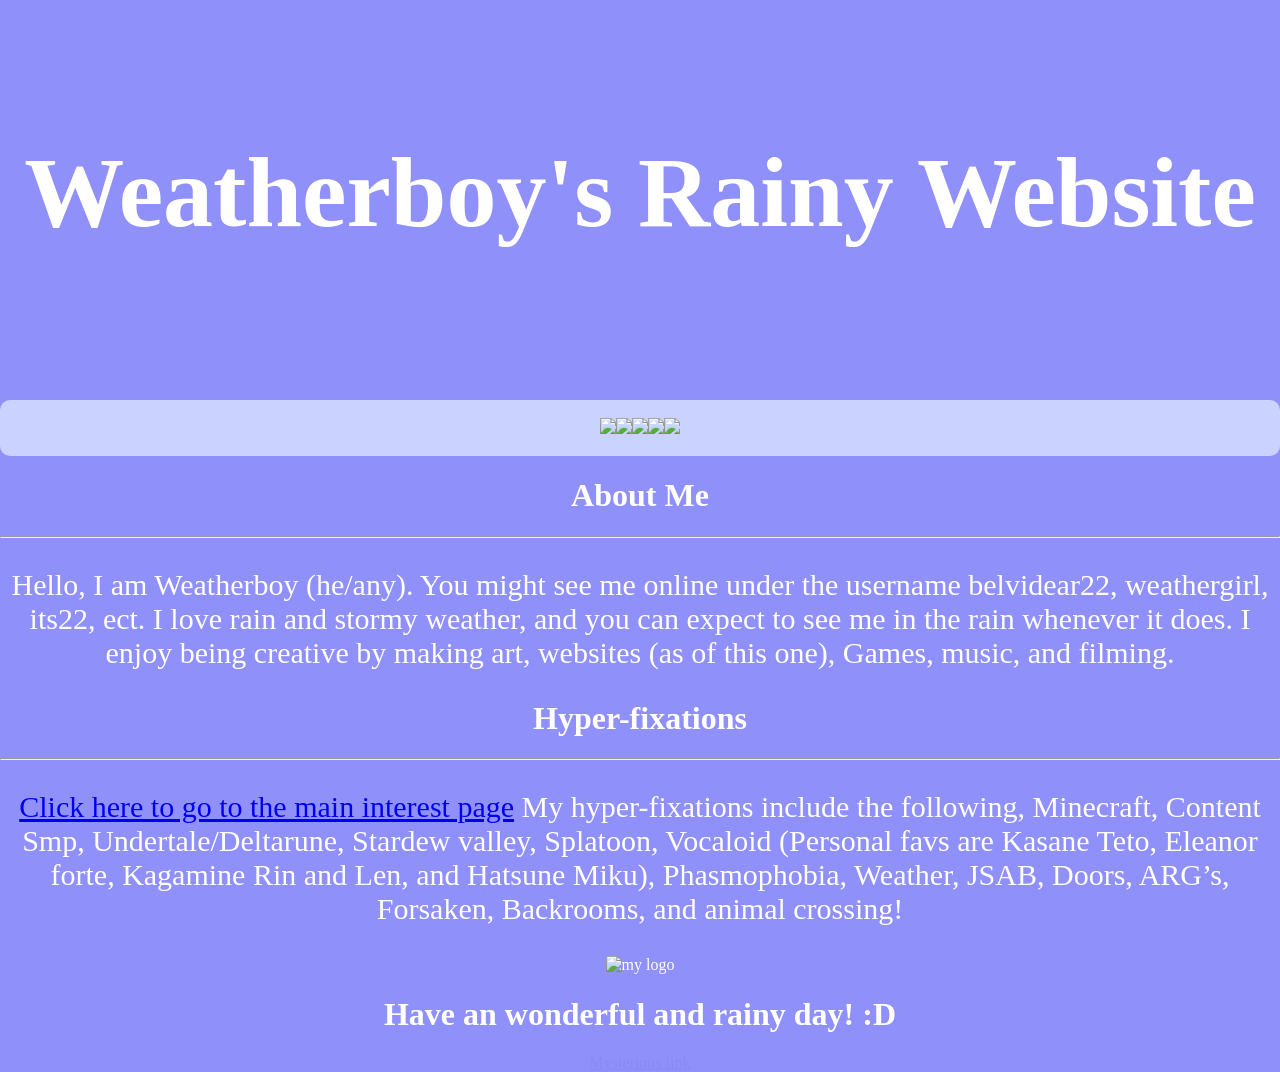
==== index.html @ 8af19426 "Add files via upload" ====
<!DOCTYPE html>
<html lang="en">
<head>
    <meta charset="UTF-8">
    <meta name="viewport" content="width=device-width, initial-scale=1.0">
    <title>Weatherboy's Rainy Website</title>
    <link rel="icon" type="image/x-icon" href="images/ルーク.png">
    <link rel="stylesheet" href="mainpage.css">
</head>
<body>
    
    <div class="gradient-background">
                <h1 style="justify-content: center; display: flex; height: 250px; align-items: flex-end; font-size: 100px;  background: transparent; margin: 0;">
        Weatherboy's Rainy Website
        </h1>
    </div>
    <div class="box">
        <ul class="order">
            <a href="index.html" class="current"><li><img src="images/icon/homepagecurrent.png"></li></a>
            <a href="projects.html"><li><img src="images/icon/projectsnotcurrent.png"></li></a>
            <a href="characters.html"><li><img src="images/icon/charactersnotcurrent.png"></li></a>
            <a href="intrest.html"><li><img src="images/icon/interestnotcurrent.png"></li></a>
            <a href="social.html"><li><img src="images/icon/socialsnotcurrent.png"></li></a>
        </ul>
    </div>
    <h1>About Me</h1><hr>
    <p>Hello, I am Weatherboy (he/any). You might see me online under the username belvidear22, weathergirl, its22, ect. I love rain and stormy weather, and you can expect to see me in the rain whenever it does. I enjoy being creative by making art, websites (as of this one), Games, music, and filming. </p>
    <h1>Hyper-fixations</h1><hr>
    <p><a href="intrest.html">Click here to go to the main interest page</a> My hyper-fixations include the following, Minecraft, Content Smp, Undertale/Deltarune, Stardew valley, Splatoon, Vocaloid (Personal favs are Kasane Teto, Eleanor forte, Kagamine Rin and Len, and Hatsune Miku), Phasmophobia, Weather, JSAB, Doors, ARG’s, Forsaken, Backrooms, and animal crossing!</p>
    <div><img src="images\ルーク.png" alt="my logo" style="width: 150px; height: auto; justify-content: left;">
        <h1>Have an wonderful and rainy day! :D</h1>
    </div>
    <a href="https://www.youtube.com/watch?v=dQw4w9WgXcQ" style="color: rgb(138, 138, 241); text-align: left;">Mysterious link</a>
</body>
</html>
---- mainpage.css ----
body {
    background-color: rgba(144, 144, 251);
        min-height: 100vh; 
            margin: 0
}
@font-face {
  font-family: apple; 
  src: url("fonts/AppleGaramond.woff"); 
}
body {
    font-family: apple;
    color: white;
    text-align: center;
}

.gradient-background {
  width: 100%;
  height: 400px;
  display: block;
  background-size: cover;
  background-position: center;

  background-image: 
    linear-gradient(to top, rgba(144, 144, 251) 0%, rgba(35, 42, 48, 0) 40%), 
    url('images/Untitled design.png');
}
.imagetext {
    background: transparent;
    margin: 0;
}
.box {
    background-color: rgb(202, 211, 255);
    padding: 2px;
    border-radius: 10px;
    max-width: auto;
    max-height: 300px;
    border-color: blue;
}
.order {
    display: flex;
    list-style-type: none;
    gap: 0px;
    padding: 0;
    justify-content: center;
}


li img {
    width: 200px;
    height: auto;
    border-radius: 0;
}
p {
    font-size: 30px;
}
.container {
    display: flex;
    align-items: center;
    gap: 100px
}
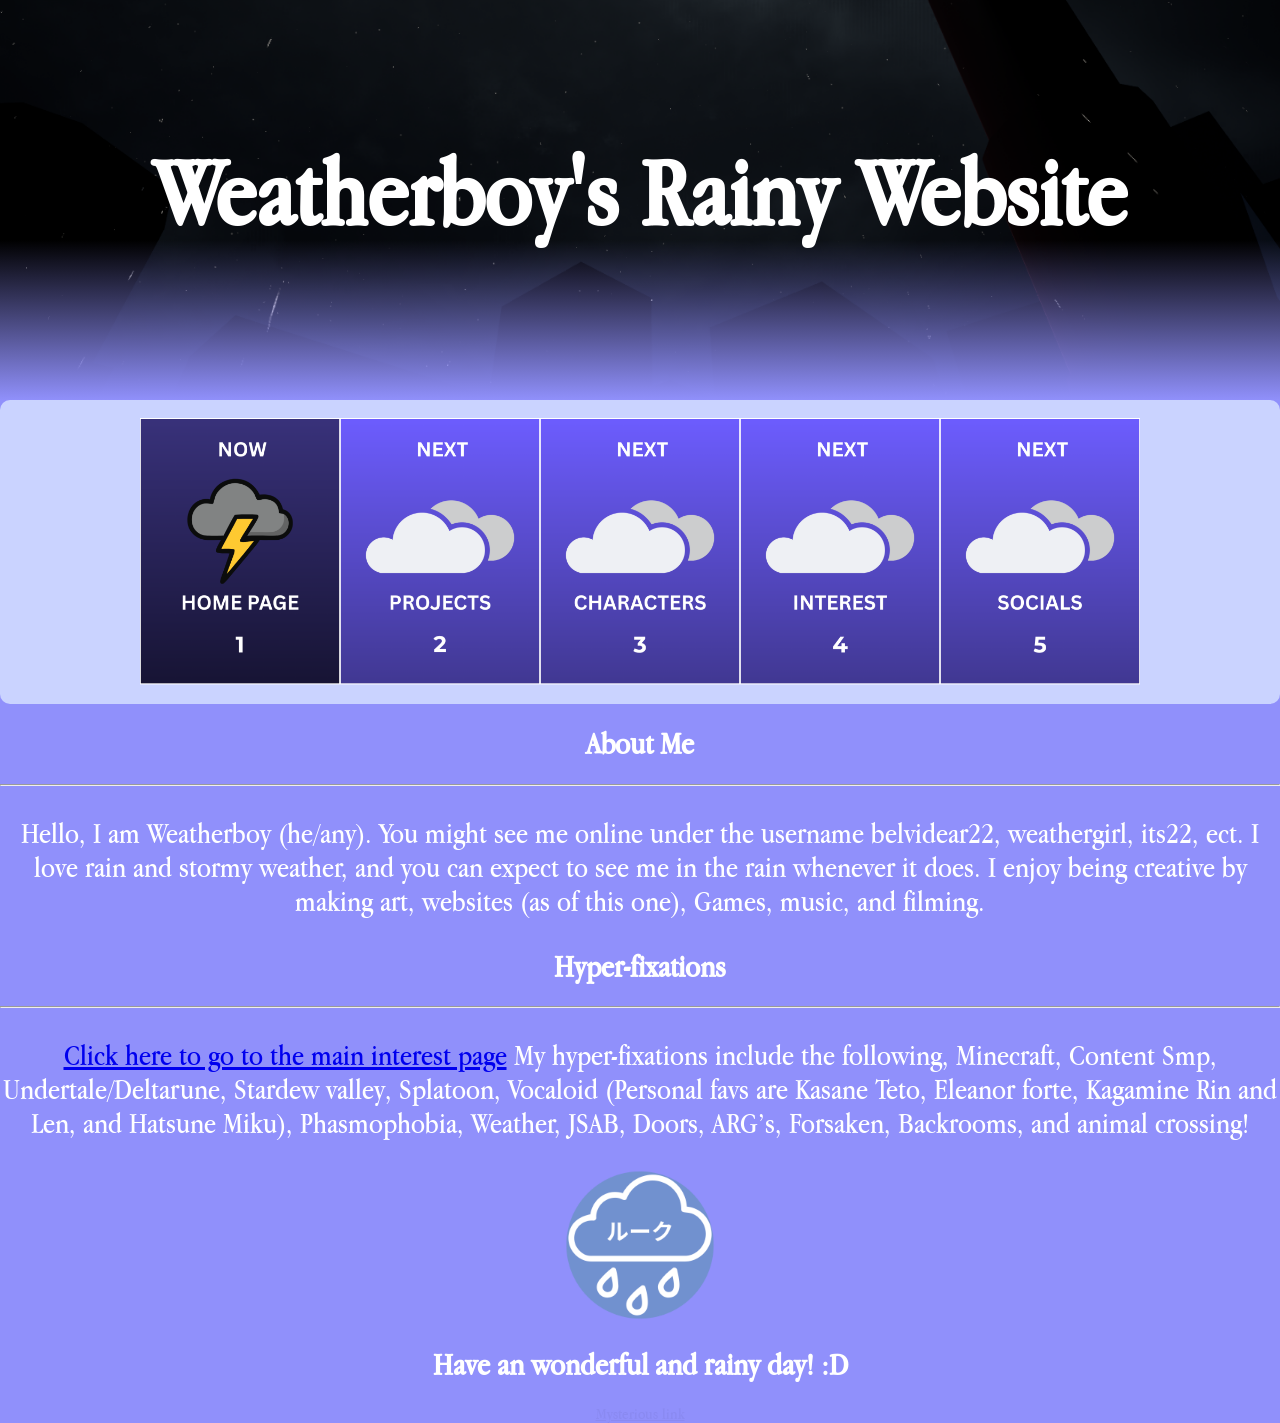
==== commit 2c5cc288: "Update index.html" ====
--- a/index.html
+++ b/index.html
@@ -4,7 +4,7 @@
     <meta charset="UTF-8">
     <meta name="viewport" content="width=device-width, initial-scale=1.0">
     <title>Weatherboy's Rainy Website</title>
-    <link rel="icon" type="image/x-icon" href="images/ルーク.png">
+    <link rel="icon" type="image/x-icon" href="images/ルーク.png?">
     <link rel="stylesheet" href="mainpage.css">
 </head>
 <body>
@@ -32,4 +32,4 @@
     </div>
     <a href="https://www.youtube.com/watch?v=dQw4w9WgXcQ" style="color: rgb(138, 138, 241); text-align: left;">Mysterious link</a>
 </body>
-</html>+</html>
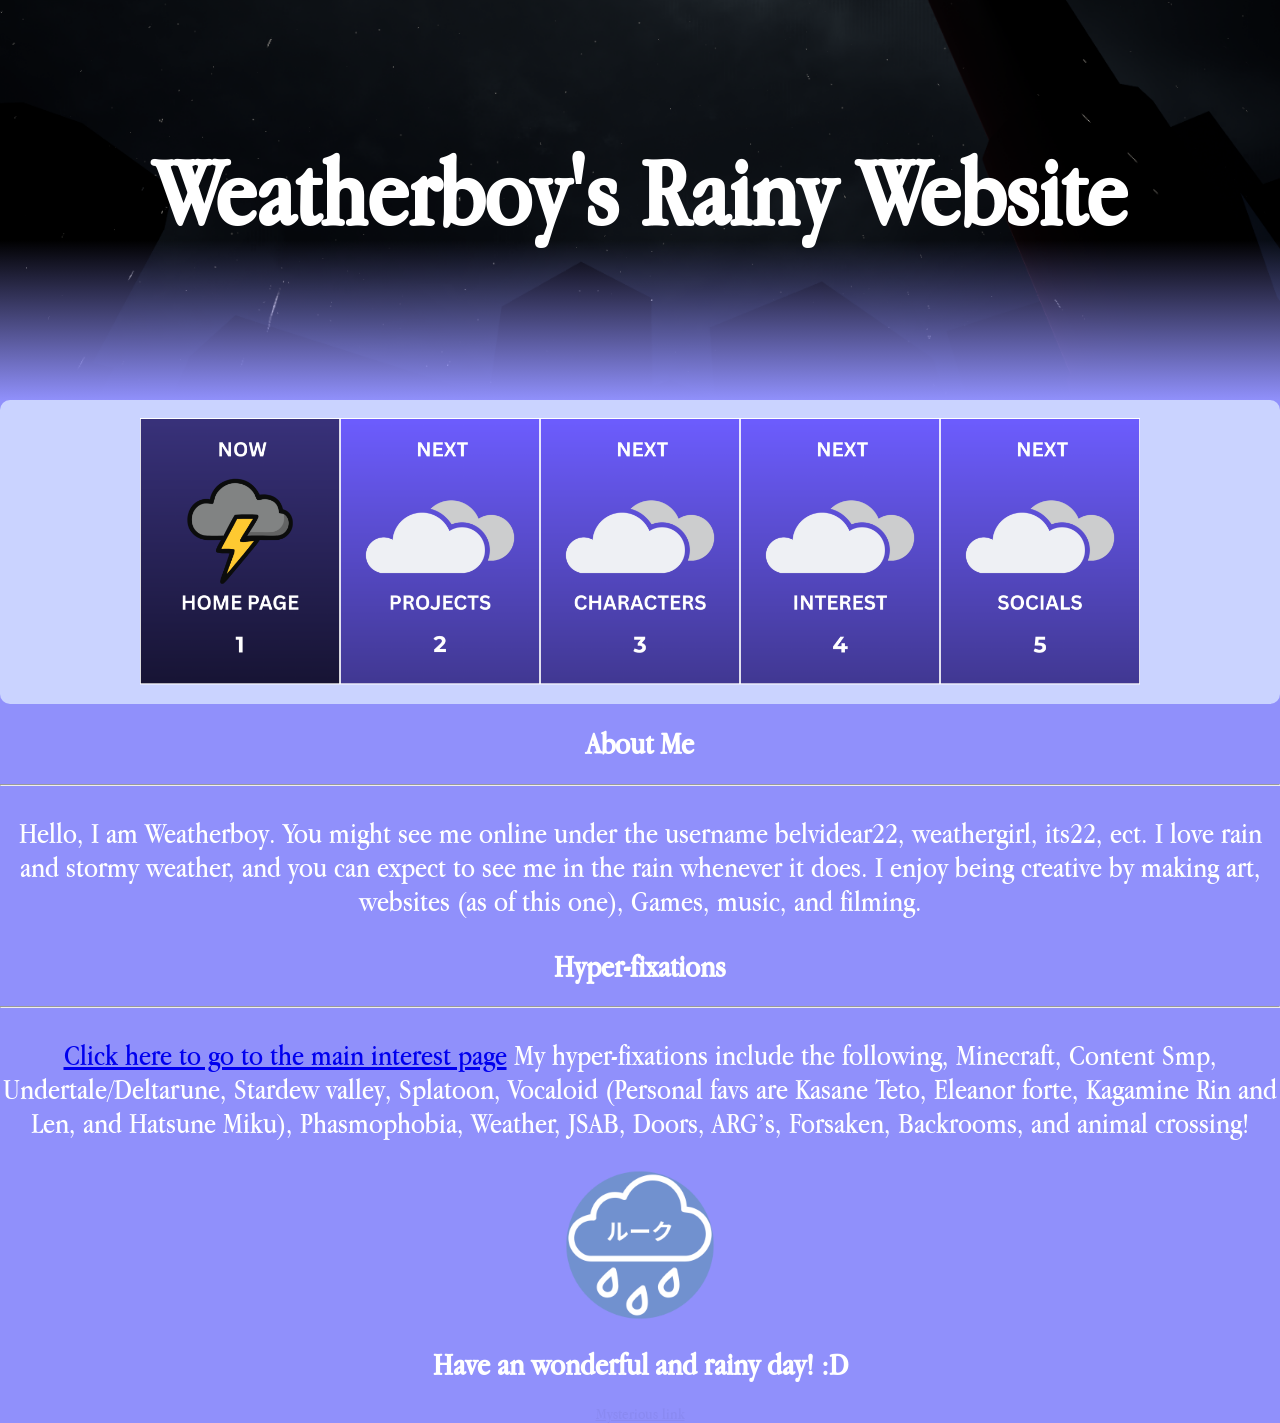
==== commit 42c0ac13: "Update index.html" ====
--- a/index.html
+++ b/index.html
@@ -24,7 +24,7 @@
         </ul>
     </div>
     <h1>About Me</h1><hr>
-    <p>Hello, I am Weatherboy (he/any). You might see me online under the username belvidear22, weathergirl, its22, ect. I love rain and stormy weather, and you can expect to see me in the rain whenever it does. I enjoy being creative by making art, websites (as of this one), Games, music, and filming. </p>
+    <p>Hello, I am Weatherboy. You might see me online under the username belvidear22, weathergirl, its22, ect. I love rain and stormy weather, and you can expect to see me in the rain whenever it does. I enjoy being creative by making art, websites (as of this one), Games, music, and filming. </p>
     <h1>Hyper-fixations</h1><hr>
     <p><a href="intrest.html">Click here to go to the main interest page</a> My hyper-fixations include the following, Minecraft, Content Smp, Undertale/Deltarune, Stardew valley, Splatoon, Vocaloid (Personal favs are Kasane Teto, Eleanor forte, Kagamine Rin and Len, and Hatsune Miku), Phasmophobia, Weather, JSAB, Doors, ARG’s, Forsaken, Backrooms, and animal crossing!</p>
     <div><img src="images\ルーク.png" alt="my logo" style="width: 150px; height: auto; justify-content: left;">
